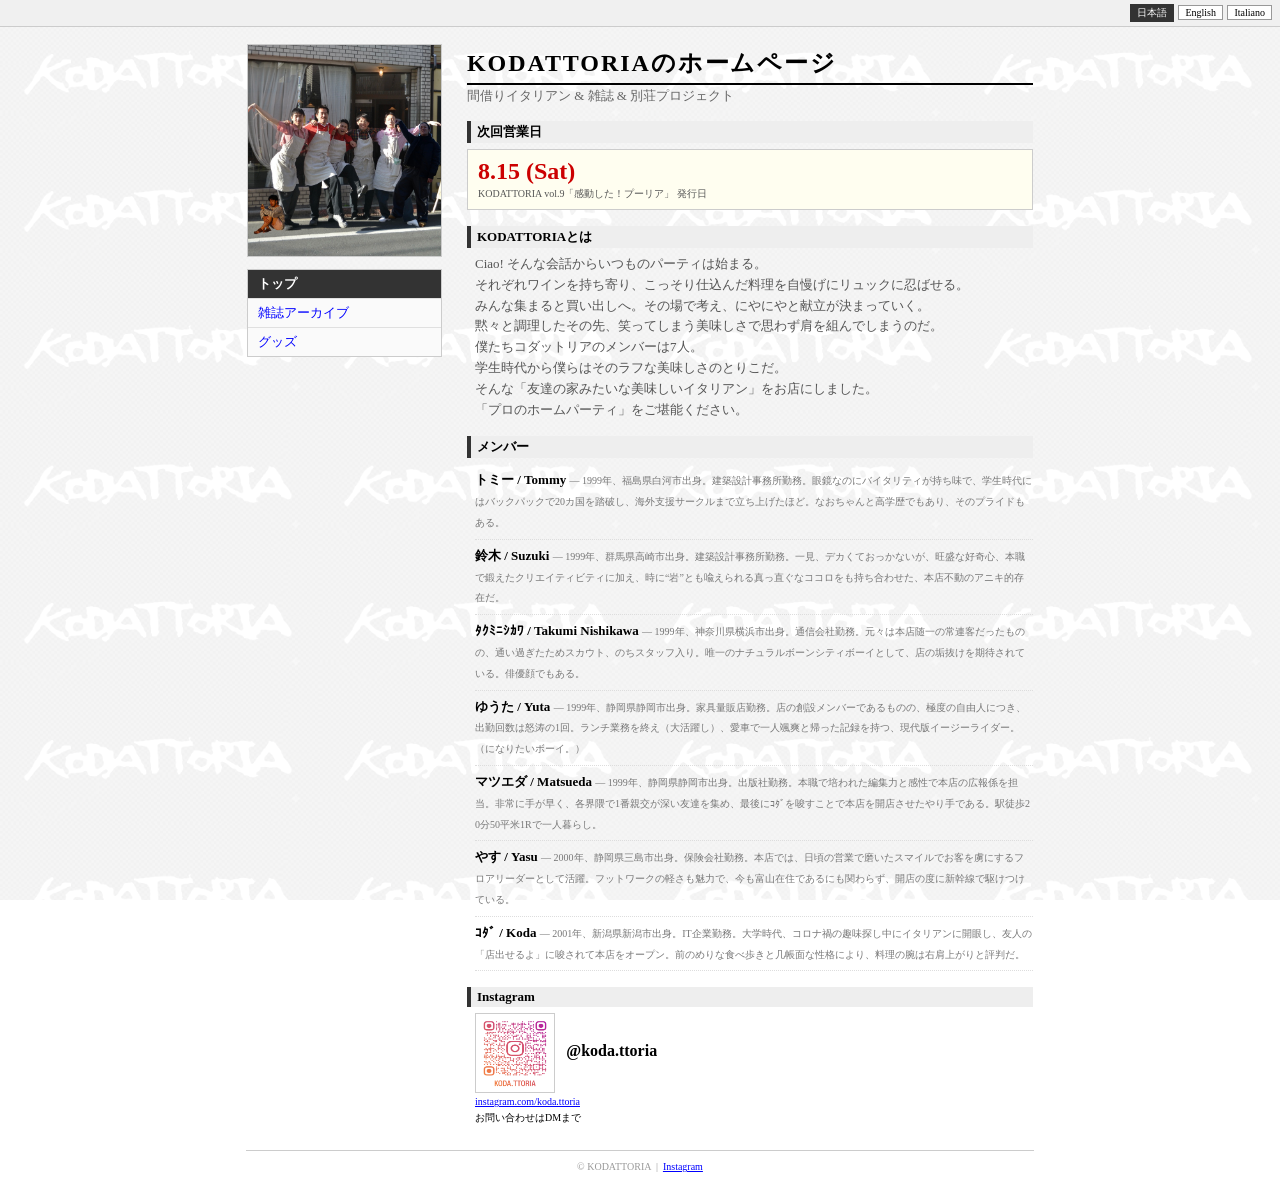
==== index.html @ 378e5a3b "制作中の雑誌データを取得する機能を追加し、index.htmlを更新する処理を実装" ====
<!DOCTYPE html>
<html lang="ja">
<head>
<meta charset="UTF-8">
<meta name="viewport" content="width=device-width, initial-scale=1.0">
<title>KODATTORIAのホームページ</title>
<link rel="stylesheet" href="style.css">
</head>
<body class="lang-ja">

<div id="lang-bar">
  <button onclick="setLang('ja')" class="active" id="btn-ja">日本語</button>
  <button onclick="setLang('en')" id="btn-en">English</button>
  <button onclick="setLang('it')" id="btn-it">Italiano</button>
</div>

<div id="wrapper">
  <table id="main-table">
    <tbody>
      <tr>
        <!-- LEFT: PHOTO + NAV -->
        <td id="left-cell">
            <div id="photo-box">
              <img class="site-photo" src="home.jpg" alt="KODATTORIAの写真">
            </div>
          <ul id="site-nav">
            <li class="active"><a href="index.html"><span data-lang="ja">トップ</span><span data-lang="en">Top</span><span data-lang="it">Top</span></a></li>
            <li><a href="magazine.html"><span data-lang="ja">雑誌アーカイブ</span><span data-lang="en">Magazine</span><span data-lang="it">Rivista</span></a></li>
            <li><a href="goods.html"><span data-lang="ja">グッズ</span><span data-lang="en">Goods</span><span data-lang="it">Merchandise</span></a></li>
          </ul>
        </td>

        <!-- RIGHT: CONTENT -->
        <td id="info-cell">
          <div id="site-title">KODATTORIAのホームページ</div>
          <div id="site-tagline">
            <span data-lang="ja">間借りイタリアン &amp; 雑誌 &amp; 別荘プロジェクト</span>
            <span data-lang="en">Pop-up Italian &amp; Magazine &amp; Villa Project</span>
            <span data-lang="it">Ristorante Itinerante &amp; Rivista &amp; Progetto Villa</span>
          </div>

          <!-- NEXT EVENT -->
          <div class="section-title">
            <span data-lang="ja">次回営業日</span>
            <span data-lang="en">Next Event</span>
            <span data-lang="it">Prossima Apertura</span>
          </div>
          <div class="next-event-box">
            <!-- NEXT_EVENT_START -->
            <div class="date">8.15 (Sat)</div>
            <div class="vol">
              <span data-lang="ja">KODATTORIA vol.9「感動した！プーリア」 発行日</span>
              <span data-lang="en">KODATTORIA vol.9 &ldquo;Puglia, We Were Moved!&rdquo; &mdash; release day</span>
              <span data-lang="it">Uscita di KODATTORIA vol.9 &ldquo;Puglia, ci ha emozionati!&rdquo;</span>
            </div>
            <!-- NEXT_EVENT_END -->
          </div>

          <!-- ABOUT -->
          <div class="section-title">
            <span data-lang="ja">KODATTORIAとは</span>
            <span data-lang="en">About</span>
            <span data-lang="it">Chi Siamo</span>
          </div>
          <p data-lang="ja" class="body-text">Ciao!
そんな会話からいつものパーティは始まる。<br/>
それぞれワインを持ち寄り、こっそり仕込んだ料理を自慢げにリュックに忍ばせる。<br/>
みんな集まると買い出しへ。その場で考え、にやにやと献立が決まっていく。<br/>
黙々と調理したその先、笑ってしまう美味しさで思わず肩を組んでしまうのだ。<br/>
僕たちコダットリアのメンバーは7人。<br/>
学生時代から僕らはそのラフな美味しさのとりこだ。<br/>
そんな「友達の家みたいな美味しいイタリアン」をお店にしました。<br/>
「プロのホームパーティ」をご堪能ください。</p>
          <p data-lang="en" class="body-text">Ciao!
This is how our usual parties begin.
Everyone brings a bottle of wine and sneaks their proudly prepared dishes into their backpacks.
When we all gather, we go shopping together — improvising the menu on the spot with grins all around.
After quietly cooking, we end up tasting something so delicious that we can’t help but laugh and put our arms around each other.
There are seven of us in KODATTORIA.
Since our student days we’ve been hooked on that rough, effortless kind of deliciousness.
We turned that “delicious Italian like your friend’s home” into a restaurant.
Please enjoy our “professional home party.”</p>
          <p data-lang="it" class="body-text">Ciao!
È da questi saluti che iniziano le nostre feste di sempre.
Ognuno porta una bottiglia di vino e nasconde con orgoglio nel proprio zaino i piatti preparati di nascosto.
Quando ci ritroviamo andiamo a fare la spesa insieme — il menu si decide sul momento, tra risatine.
Dopo aver cucinato in silenzio, la bontà dei piatti ci fa ridere e ci viene spontaneo abbracciarci.
Noi di KODATTORIA siamo in sette.
Fin dai tempi dell'università siamo stati conquistati da quel gusto semplice e disinvolto.
Abbiamo trasformato quel “italiano buono come a casa di un amico” in un locale.
Godetevi la nostra “festa in casa da professionisti.”</p>

          <!-- MEMBERS -->
          <div class="section-title">
            <span data-lang="ja">メンバー</span>
            <span data-lang="en">Members</span>
            <span data-lang="it">Il Team</span>
          </div>
          <ul class="member-list">
            <li>
              <span class="member-name">トミー / Tommy</span>
              <span class="member-bio">— 
                <span data-lang="ja">1999年、福島県白河市出身。建築設計事務所勤務。眼鏡なのにバイタリティが持ち味で、学生時代にはバックパックで20カ国を踏破し、海外支援サークルまで立ち上げたほど。なおちゃんと高学歴でもあり、そのプライドもある。</span>
                <span data-lang="en">Born in 1999 in Shirakawa, Fukushima. Works at an architectural design office. Despite his quiet spectacled look, he is driven by pure vitality—having backpacked across 20 countries in his student days and even founded an overseas support club. Naturally highly educated, and carries a healthy dose of pride for it.</span>
                <span data-lang="it">Nato nel 1999 a Shirakawa, prefettura di Fukushima. Lavora in uno studio d'architettura. Nonostante gli occhiali da intellettuale, la sua vera forza è la vitalità: da studente ha viaggiato zaino in spalla in oltre 20 Paesi e ha persino fondato un'associazione di volontariato internazionale. È colto ed erudito, con la giusta dose di orgoglio.</span>
              </span>
            </li>
            <li>
              <span class="member-name">鈴木 / Suzuki</span>
              <span class="member-bio">— 
                <span data-lang="ja">1999年、群馬県高崎市出身。建築設計事務所勤務。一見、デカくておっかないが、旺盛な好奇心、本職で鍛えたクリエイティビティに加え、時に“岩”とも喩えられる真っ直ぐなココロをも持ち合わせた、本店不動のアニキ的存在だ。</span>
                <span data-lang="en">Born in 1999 in Takasaki, Gunma. Works at an architectural design office. Though big and intimidating at first glance, he combines boundless curiosity, professional creativity, and a heart as solid and straight as a rock. He stands as the immovable, reliable big-brother figure of KODATTORIA.</span>
                <span data-lang="it">Nato nel 1999 a Takasaki, prefettura di Gunma. Lavora in uno studio d'architettura. All'apparenza grande e intimidatorio, unisce una fervida curiosità, la creatività affinata nel suo lavoro e un cuore puro e solido come una roccia. È l'incrollabile "fratello maggiore" della nostra squadra.</span>
              </span>
            </li>
            <li>
              <span class="member-name">ﾀｸﾐﾆｼｶﾜ / Takumi Nishikawa</span>
              <span class="member-bio">— 
                <span data-lang="ja">1999年、神奈川県横浜市出身。通信会社勤務。元々は本店随一の常連客だったものの、通い過ぎたためスカウト、のちスタッフ入り。唯一のナチュラルボーンシティボーイとして、店の垢抜けを期待されている。俳優顔でもある。</span>
                <span data-lang="en">Born in 1999 in Yokohama, Kanagawa. Works at a telecommunications company. Originally the spot's most frequent regular, he was recruited simply for showing up so much and joined the staff. As our only natural-born city boy, he’s expected to bring a touch of urban sophistication. He also has the face of an actor.</span>
                <span data-lang="it">Nato nel 1999 a Yokohama, prefettura di Kanagawa. Lavora in un'azienda di telecomunicazioni. Inizialmente il cliente più affezionato, è stato "ingaggiato" proprio perché frequentava troppo il locale. Essendo l'unico "city boy" nativo, tutti contano su di lui per dare un taglio sofisticato al locale. Ha anche un volto da attore.</span>
              </span>
            </li>
            <li>
              <span class="member-name">ゆうた / Yuta</span>
              <span class="member-bio">— 
                <span data-lang="ja">1999年、静岡県静岡市出身。家具量販店勤務。店の創設メンバーであるものの、極度の自由人につき、出勤回数は怒涛の1回。ランチ業務を終え（大活躍し）、愛車で一人颯爽と帰った記録を持つ、現代版イージーライダー。（になりたいボーイ。）</span>
                <span data-lang="en">Born in 1999 in Shizuoka City, Shizuoka. Works at a furniture retailer. Despite being a founding member, his extreme free-spiritedness has led to a legendary total shift record of exactly ONE time. After working lunch service (and killing it), he rode off heroically on his bike like a modern Easy Rider. (Or a boy who aspires to be one.)</span>
                <span data-lang="it">Nato nel 1999 a Shizuoka. Lavora in un grande negozio di arredamento. Pur essendo un membro fondatore, il suo spirito libero lo ha portato a lavorare nel locale ben... UNA singola volta. Finito il turno del pranzo (in cui è stato bravissimo), se n'è andato con la sua auto come un moderno Easy Rider. (O almeno, è un ragazzo che vorrebbe esserlo.)</span>
              </span>
            </li>
            <li>
              <span class="member-name">マツエダ / Matsueda</span>
              <span class="member-bio">— 
                <span data-lang="ja">1999年、静岡県静岡市出身。出版社勤務。本職で培われた編集力と感性で本店の広報係を担当。非常に手が早く、各界隈で1番親交が深い友達を集め、最後にｺﾀﾞを唆すことで本店を開店させたやり手である。駅徒歩20分50平米1Rで一人暮らし。</span>
                <span data-lang="en">Born in 1999 in Shizuoka City, Shizuoka. Works at a publishing house. Handles PR using his editorial skills and sensibilities. A true go-getter, he gathered his closest friends from various circles and talked Koda into starting KODATTORIA. Currently lives alone in a 50m² studio, 20 minutes on foot from the station.</span>
                <span data-lang="it">Nato nel 1999 a Shizuoka. Lavora in una casa editrice. Cura le PR con le sue capacità editoriali e la sua sensibilità. Abile manipolatore, ha riunito i suoi migliori amici dai vari ambienti e infine ha "istigato" Koda ad aprire il locale. Vive da solo in un monolocale di 50 metri quadri a 20 minuti a piedi dalla stazione.</span>
              </span>
            </li>
            <li>
              <span class="member-name">やす / Yasu</span>
              <span class="member-bio">— 
                <span data-lang="ja">2000年、静岡県三島市出身。保険会社勤務。本店では、日頃の営業で磨いたスマイルでお客を虜にするフロアリーダーとして活躍。フットワークの軽さも魅力で、今も富山在住であるにも関わらず、開店の度に新幹線で駆けつけている。</span>
                <span data-lang="en">Born in 2000 in Mishima, Shizuoka. Works at an insurance company. Serves as floor leader, charming guests with a sales-honed smile. Known for his incredible mobility, he rushes over via bullet train every time the pop-up opens—even though he currently lives in Toyama.</span>
                <span data-lang="it">Nato nel 2000 a Mishima, prefettura di Shizuoka. Lavora in una compagnia assicurativa. Nel locale è il caposala che affascina i clienti con un sorriso affinato con la vendita. Famoso per la sua incredibile flessibilità, prende il treno ad alta velocità per venire ad ogni apertura, pur vivendo a Toyama.</span>
              </span>
            </li>
            <li>
              <span class="member-name">ｺﾀﾞ / Koda</span>
              <span class="member-bio">— 
                <span data-lang="ja">2001年、新潟県新潟市出身。IT企業勤務。大学時代、コロナ禍の趣味探し中にイタリアンに開眼し、友人の「店出せるよ」に唆されて本店をオープン。前のめりな食べ歩きと几帳面な性格により、料理の腕は右肩上がりと評判だ。</span>
                <span data-lang="en">Born in 2001 in Niigata City, Niigata. Works at an IT company. Awakened to Italian cuisine during his university days while seeking hobbies in lockdown, he opened KODATTORIA after friends enticed him with "You could totally open a restaurant!" Thanks to his eager food tours and meticulous nature, his culinary skills are on a steady rise.</span>
                <span data-lang="it">Nato nel 2001 a Niigata. Lavora in un'azienda IT. Durante l'università ha scoperto la passione per la cucina italiana durante il lockdown, ed è stato convinto dagli amici che gli dicevano "Puoi aprire un locale!". Grazie ai suoi tour gastronomici entusiasti e al suo carattere meticoloso, le sue abilità culinarie sono in continua crescita.</span>
              </span>
            </li>
          </ul>

          <!-- INSTAGRAM -->
          <div class="section-title">Instagram</div>
          <div class="insta-box">
            <img class="qr" src="koda.ttoria_qr.png" alt="Instagram QR @koda.ttoria">
            <span class="insta-handle">@koda.ttoria</span><br>
            <span style="font-size:x-small;">
              <a href="https://www.instagram.com/koda.ttoria" target="_blank">instagram.com/koda.ttoria</a><br>
              <span data-lang="ja">お問い合わせはDMまで</span>
              <span data-lang="en">Enquiries via DM</span>
              <span data-lang="it">Per info scrivici in DM</span>
            </span>
          </div>

        </td>
      </tr>
    </tbody>
  </table>
  <div id="footer">&copy; KODATTORIA &nbsp;|&nbsp; <a href="https://www.instagram.com/koda.ttoria" target="_blank">Instagram</a></div>
</div>

<script src="lang.js"></script>
<!-- Cloudflare Web Analytics -->
<!-- <script defer src='https://static.cloudflareinsights.com/beacon.min.js' data-cf-beacon='{"token": "YOUR_TOKEN_HERE"}'></script> -->
</body>
</html>
---- style.css ----
/* ===== KODATTORIA SITE CSS ===== */

body {
  background-color: #ffffff;
  color: #000000;
  font-family: serif;
  font-size: medium;
  margin: 0;
  padding: 0;
  position: relative;
}

/* Prevent horizontal overflow on small screens and make sizing predictable */
*, *::before, *::after { box-sizing: border-box; }
html, body { max-width: 100%; overflow-x: hidden; }
body::before {
  content: '';
  position: fixed;
  inset: 0;
  background-image: url('kodattoria_logo.png');
  background-repeat: repeat;
  background-size: 320px auto;
  opacity: 0.06;
  pointer-events: none;
  z-index: 0;
}
a { color: #0000ff; }
a:visited { color: #800080; }
a:hover { color: #cc0000; }

/* LANG BAR */
#lang-bar {
  text-align: right;
  padding: 4px 8px;
  font-size: x-small;
  background: #f0f0f0;
  border-bottom: 1px solid #cccccc;
  position: relative;
  z-index: 1;
}
#lang-bar button {
  font-size: x-small;
  font-family: inherit;
  background: #ffffff;
  border: 1px solid #999999;
  padding: 1px 6px;
  margin-left: 2px;
  cursor: pointer;
}
#lang-bar button.active {
  background: #333333;
  color: #ffffff;
  border-color: #333333;
}

/* WRAPPER */
#wrapper {
  max-width: 820px;
  margin: 0 auto;
  padding: 16px;
  position: relative;
  z-index: 1;
}

/* MAIN TABLE */
#main-table {
  width: 100%;
  border-collapse: collapse;
}

/* LEFT COLUMN */
#left-cell {
  width: 220px;
  vertical-align: top;
  padding-right: 24px;
}
#photo-box img {
  display: block;
}

/* 共通のサイト写真（home.jpg等）をレスポンシブにする */
.site-photo {
  max-width: 200px; /* デフォルトの表示上限（左カラム幅に合わせる） */
  width: 100%;
  height: auto;
  display: block;
  border: 1px solid #cccccc;
}

/* SITE NAV */
#site-nav {
  list-style: none;
  padding: 0;
  margin: 12px 0 0 0;
  border: 1px solid #cccccc;
  background: #fafafa;
}
#site-nav li {
  border-bottom: 1px solid #e0e0e0;
}
#site-nav li:last-child { border-bottom: none; }
#site-nav li a {
  display: block;
  padding: 5px 10px;
  font-size: small;
  text-decoration: none;
  color: #0000ff;
}
#site-nav li a:hover { background: #fffbe6; color: #cc0000; }
#site-nav li.active a {
  background: #333333;
  color: #ffffff;
  font-weight: bold;
}
#site-nav li.active a:visited { color: #ffffff; }

/* RIGHT COLUMN */
#info-cell {
  vertical-align: top;
  padding-top: 4px;
}

/* HEADER */
#site-title {
  /* 1. HTMLタグを増やすことなく文字の折り返しを絶対禁止にする */
  white-space: nowrap;

  /* 2. 画面幅に合わせて自動縮小（最小14px 〜 推奨3.5vw 〜 最大24px） */
  /* ※テキストの文字数に合わせて '3.5vw' の部分を微調整してください */
  font-size: clamp(0.875rem, 6.0vw, 1.5rem);

  font-weight: bold;
  letter-spacing: 0.08em;
  border-bottom: 2px solid #000000;
  padding-bottom: 4px;
  margin-bottom: 2px;
}

#site-tagline {
  font-size: small;
  color: #666666;
  margin-bottom: 16px;
}

/* SECTION TITLE */
.section-title {
  font-size: small;
  font-weight: bold;
  background: #eeeeee;
  border-left: 4px solid #333333;
  padding: 2px 6px;
  margin-top: 16px;
  margin-bottom: 6px;
}

/* BODY TEXT */
.body-text {
  margin: 0 0 4px 8px;
  font-size: small;
  color: #555555;
  display: none;
  line-height: 1.6;
  word-break: break-all;
  overflow-wrap: break-word;
}
body.lang-ja .body-text[data-lang="ja"],
body.lang-en .body-text[data-lang="en"],
body.lang-it .body-text[data-lang="it"] { display: block; }

/* NEXT EVENT */
.next-event-box {
  border: 1px solid #cccccc;
  background: #fffef0;
  padding: 8px 10px;
  font-size: small;
  margin-bottom: 4px;
}
.next-event-box .date {
  font-size: x-large;
  font-weight: bold;
  color: #cc0000;
}
.next-event-box .vol {
  font-size: x-small;
  color: #555555;
  margin-top: 2px;
}

/* MEMBERS */
.member-list {
  list-style: none;
  padding: 0;
  margin: 0 0 0 8px;
}
.member-list li {
  padding: 6px 0;
  font-size: small;
  border-bottom: 1px dotted #dddddd;
  line-height: 1.6;
}
.member-name { font-weight: bold; }
.member-bio {
  color: #777777;
  font-size: x-small;
  line-height: 1.6;
  word-break: break-all;
  overflow-wrap: break-word;
}

/* MAGAZINE LIST */
.mag-list {
  list-style: none;
  padding: 0;
  margin: 0 0 0 8px;
}
.mag-list li {
  padding: 8px 0;
  border-bottom: 1px dotted #dddddd;
  display: flex;
  align-items: flex-start;
  gap: 12px;
}
.mag-cover-box {
  width: 70px;
  min-width: 70px;
  height: 99px;
  background: #f0f0f0;
  border: 1px solid #cccccc;
  display: flex;
  align-items: center;
  justify-content: center;
  font-size: 9px;
  color: #aaaaaa;
  text-align: center;
  flex-shrink: 0;
}
.mag-cover-box img {
  width: 100%;
  height: 100%;
  object-fit: cover;
  display: block;
}
.mag-info {
  display: flex;
  flex-direction: column;
  justify-content: center;
  gap: 4px;
}
.mag-info div {
  display: block;
}
.vol-label {
  color: #999999;
  font-size: x-small;
  display: block;
  margin-bottom: 2px;
}

/* GOODS */
.goods-item {
  display: inline-block;
  border: 1px solid #cccccc;
  padding: 8px;
  margin: 4px 0 4px 8px;
  vertical-align: top;
  text-align: center;
  width: 120px;
}
.goods-photo {
  width: 100px;
  height: 100px;
  background: #f0f0f0;
  display: flex;
  align-items: center;
  justify-content: center;
  font-size: x-small;
  color: #aaaaaa;
  margin: 0 auto 6px;
}
.goods-photo img { width: 100%; height: 100%; object-fit: cover; display: block; }
.goods-name { font-weight: bold; font-size: small; }
.goods-price { color: #cc0000; font-size: x-small; margin-top: 2px; }

/* PURCHASE NOTE */
.purchase-note {
  font-size: x-small;
  color: #cc0000;
  margin: 6px 0 0 8px;
}

/* INSTAGRAM */
.insta-box {
  margin: 4px 0 4px 8px;
  font-size: small;
}
.insta-box img.qr {
  width: 80px;
  height: 80px;
  vertical-align: middle;
  border: 1px solid #cccccc;
  margin-right: 8px;
}
.insta-handle {
  font-weight: bold;
  font-size: medium;
}

/* FOOTER */
#footer {
  text-align: center;
  font-size: x-small;
  color: #999999;
  border-top: 1px solid #cccccc;
  padding: 10px 0;
  margin-top: 20px;
}

/* LANGUAGE VISIBILITY */
[data-lang] { display: none; }
body.lang-ja [data-lang="ja"] { display: inline; }
body.lang-en [data-lang="en"] { display: inline; }
body.lang-it [data-lang="it"] { display: inline; }
li[data-lang], div[data-lang], p[data-lang] { display: none; }
body.lang-ja li[data-lang="ja"],
body.lang-ja div[data-lang="ja"],
body.lang-ja p[data-lang="ja"] { display: block; }
body.lang-en li[data-lang="en"],
body.lang-en div[data-lang="en"],
body.lang-en p[data-lang="en"] { display: block; }
body.lang-it li[data-lang="it"],
body.lang-it div[data-lang="it"],
body.lang-it p[data-lang="it"] { display: block; }

/* RESPONSIVE */
@media (max-width: 560px) {
  #main-table, #main-table tbody, #main-table tr, #main-table td {
    display: block;
    width: 100%;
  }
  #left-cell {
    width: 100%;
    padding-right: 0;
    margin-bottom: 16px;
  }
  #photo-box > div { width: 100% !important; }
  #site-nav { margin-top: 8px; }
  /* Ensure site-photo never forces horizontal overflow on small screens */
  .site-photo { max-width: 100%; }
}
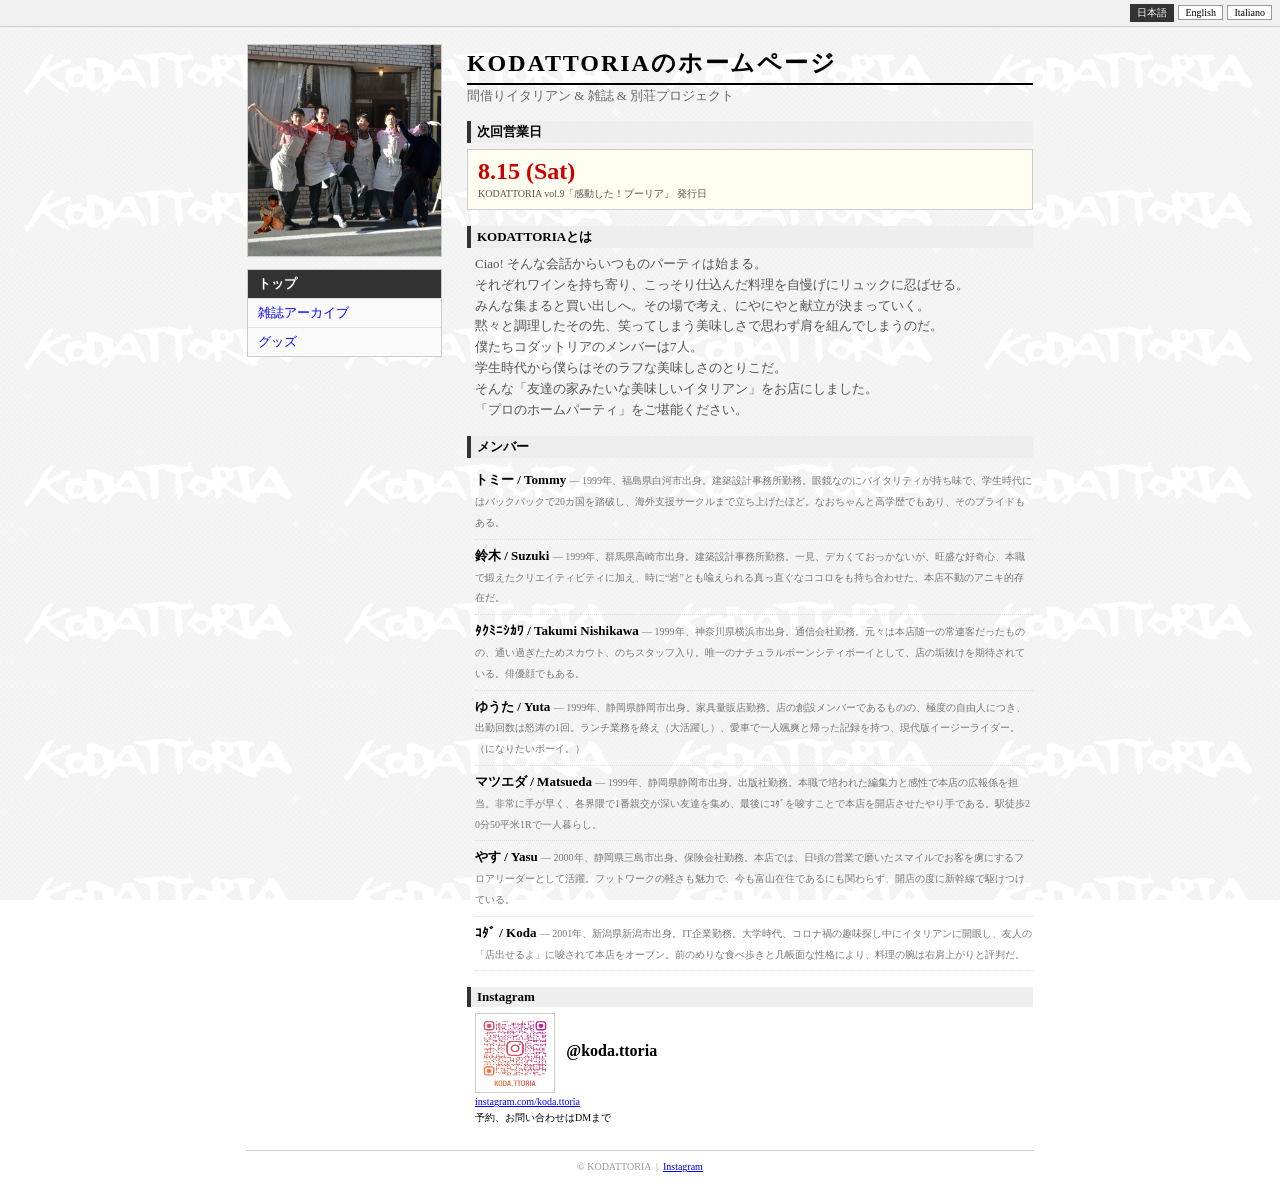
==== commit c03a33c7: "Merge branch 'main' of https://github.com/kodattoria-boop/kodattoria" ====
--- a/index.html
+++ b/index.html
@@ -162,7 +162,7 @@
             <span class="insta-handle">@koda.ttoria</span><br>
             <span style="font-size:x-small;">
               <a href="https://www.instagram.com/koda.ttoria" target="_blank">instagram.com/koda.ttoria</a><br>
-              <span data-lang="ja">お問い合わせはDMまで</span>
+              <span data-lang="ja">予約、お問い合わせはDMまで</span>
               <span data-lang="en">Enquiries via DM</span>
               <span data-lang="it">Per info scrivici in DM</span>
             </span>
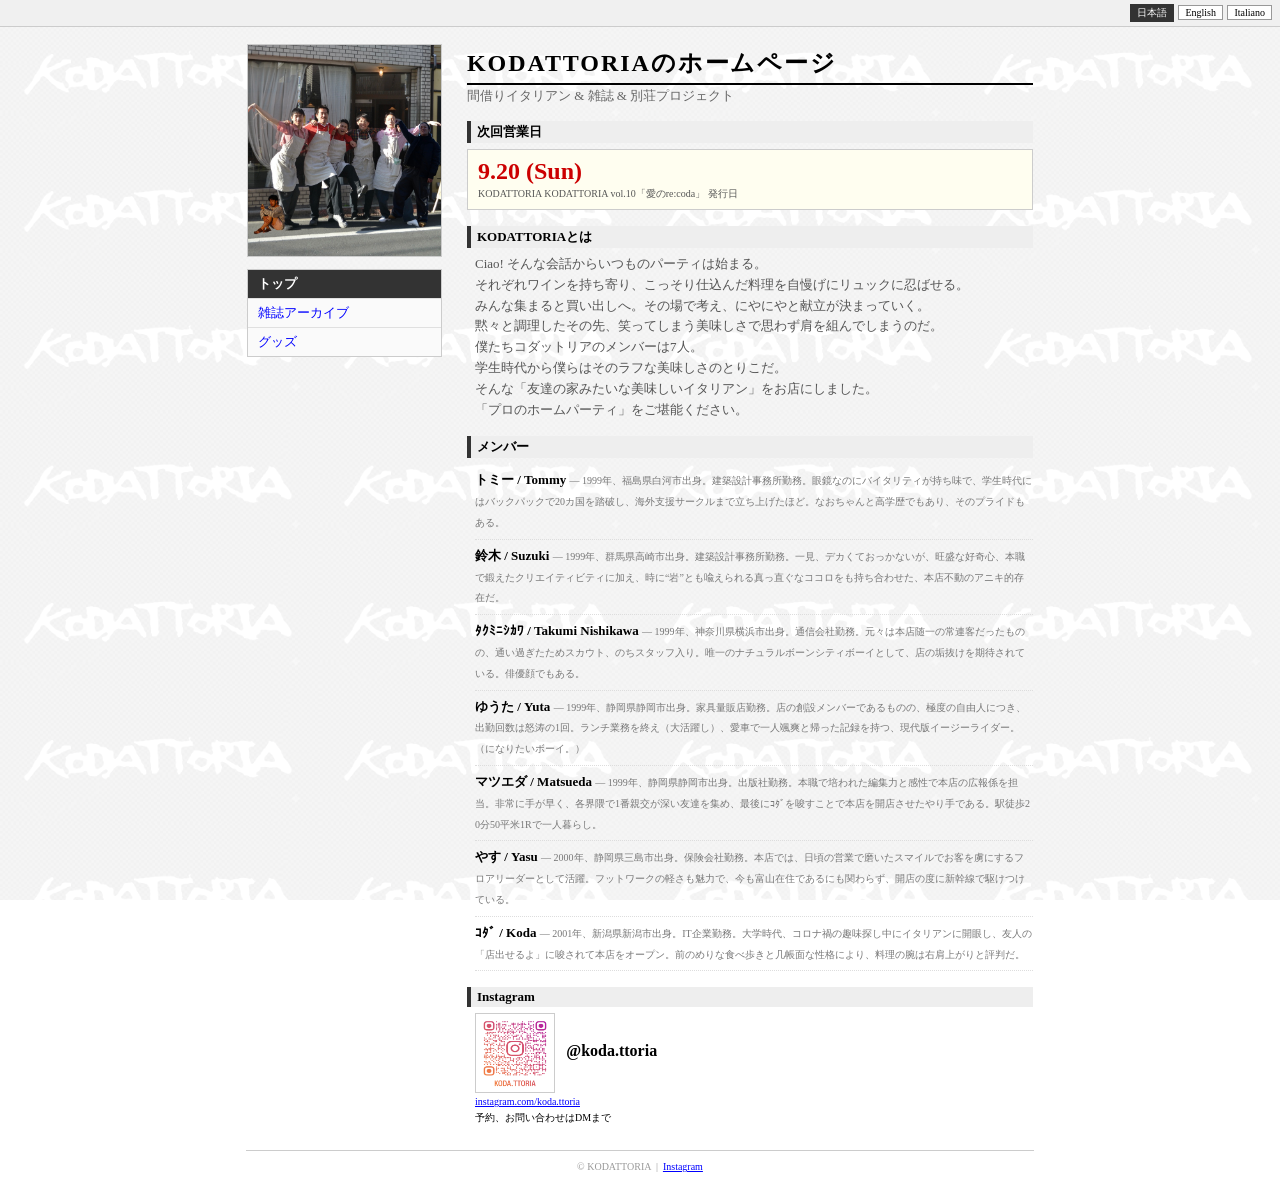
==== commit 4b234e50: "chore: update generated HTML and images from Notion [skip ci]" ====
--- a/index.html
+++ b/index.html
@@ -46,12 +46,12 @@
             <span data-lang="it">Prossima Apertura</span>
           </div>
           <div class="next-event-box">
-            <!-- NEXT_EVENT_START -->
-            <div class="date">8.15 (Sat)</div>
+                        <!-- NEXT_EVENT_START -->
+            <div class="date">9.20 (Sun)</div>
             <div class="vol">
-              <span data-lang="ja">KODATTORIA vol.9「感動した！プーリア」 発行日</span>
-              <span data-lang="en">KODATTORIA vol.9 &ldquo;Puglia, We Were Moved!&rdquo; &mdash; release day</span>
-              <span data-lang="it">Uscita di KODATTORIA vol.9 &ldquo;Puglia, ci ha emozionati!&rdquo;</span>
+              <span data-lang="ja">KODATTORIA KODATTORIA vol.10「愛のre:coda」 発行日</span>
+              <span data-lang="en">KODATTORIA KODATTORIA vol.10 &ldquo;愛のre:coda&rdquo; &mdash; release day</span>
+              <span data-lang="it">Uscita di KODATTORIA KODATTORIA vol.10 &ldquo;愛のre:coda&rdquo;</span>
             </div>
             <!-- NEXT_EVENT_END -->
           </div>
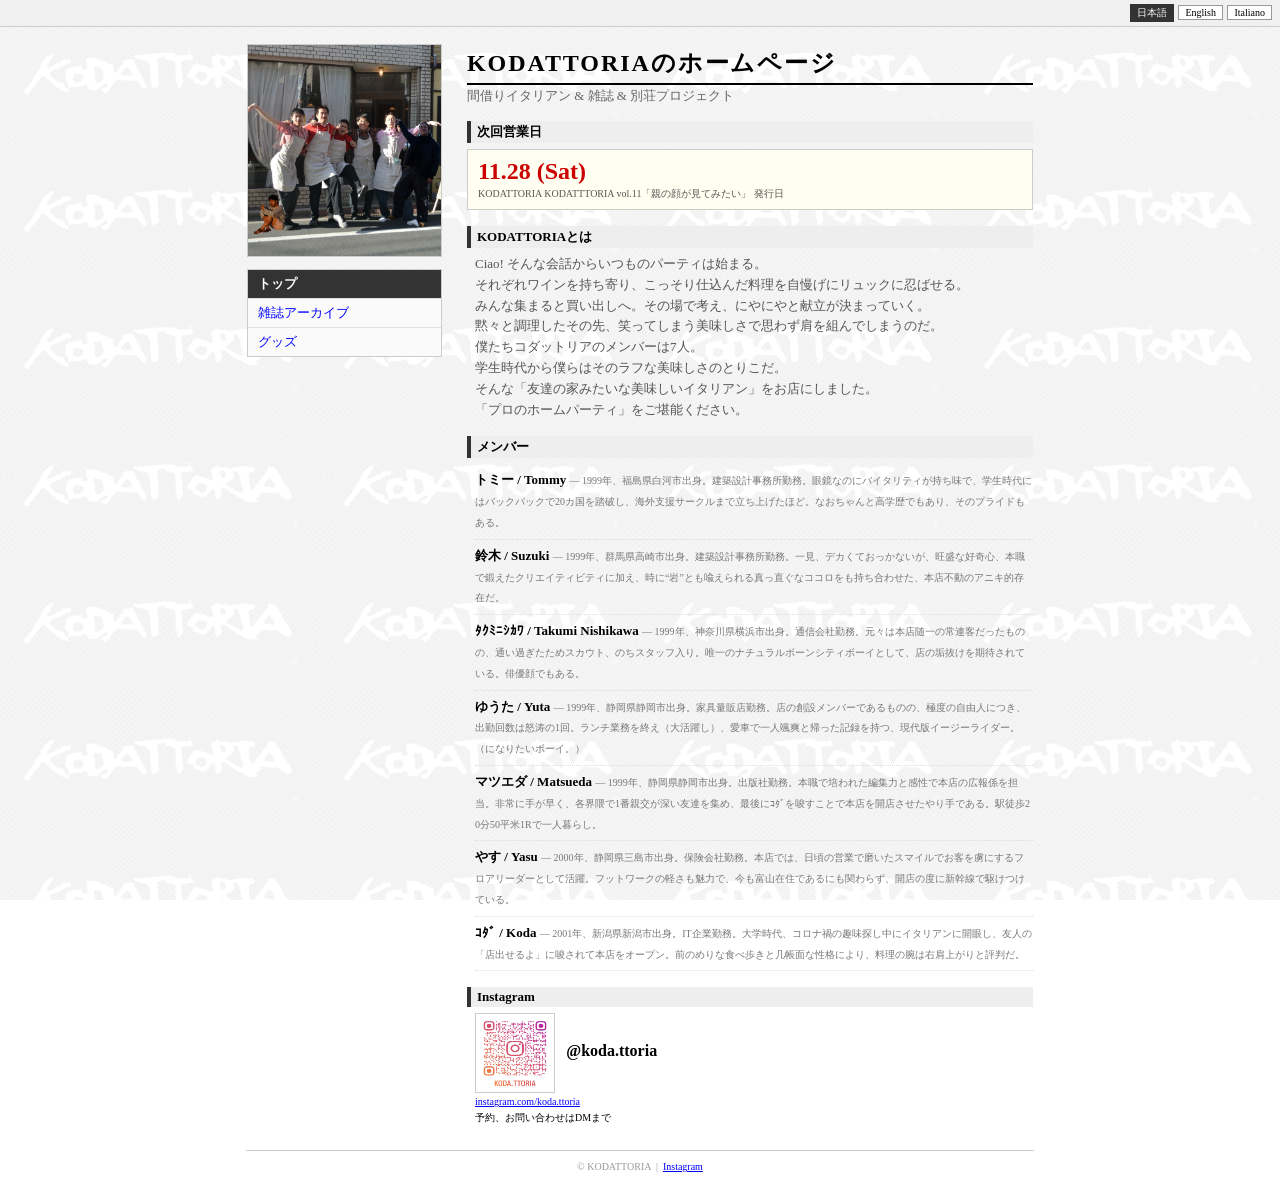
==== commit e418f8ab: "chore: update generated HTML and images from Notion [skip ci]" ====
--- a/index.html
+++ b/index.html
@@ -46,12 +46,12 @@
             <span data-lang="it">Prossima Apertura</span>
           </div>
           <div class="next-event-box">
-                        <!-- NEXT_EVENT_START -->
-            <div class="date">9.20 (Sun)</div>
+                                                            <!-- NEXT_EVENT_START -->
+            <div class="date">11.28 (Sat)</div>
             <div class="vol">
-              <span data-lang="ja">KODATTORIA KODATTORIA vol.10「愛のre:coda」 発行日</span>
-              <span data-lang="en">KODATTORIA KODATTORIA vol.10 &ldquo;愛のre:coda&rdquo; &mdash; release day</span>
-              <span data-lang="it">Uscita di KODATTORIA KODATTORIA vol.10 &ldquo;愛のre:coda&rdquo;</span>
+              <span data-lang="ja">KODATTORIA KODATTTORIA vol.11「親の顔が見てみたい」 発行日</span>
+              <span data-lang="en">KODATTORIA KODATTTORIA vol.11 &ldquo;親の顔が見てみたい&rdquo; &mdash; release day</span>
+              <span data-lang="it">Uscita di KODATTORIA KODATTTORIA vol.11 &ldquo;親の顔が見てみたい&rdquo;</span>
             </div>
             <!-- NEXT_EVENT_END -->
           </div>
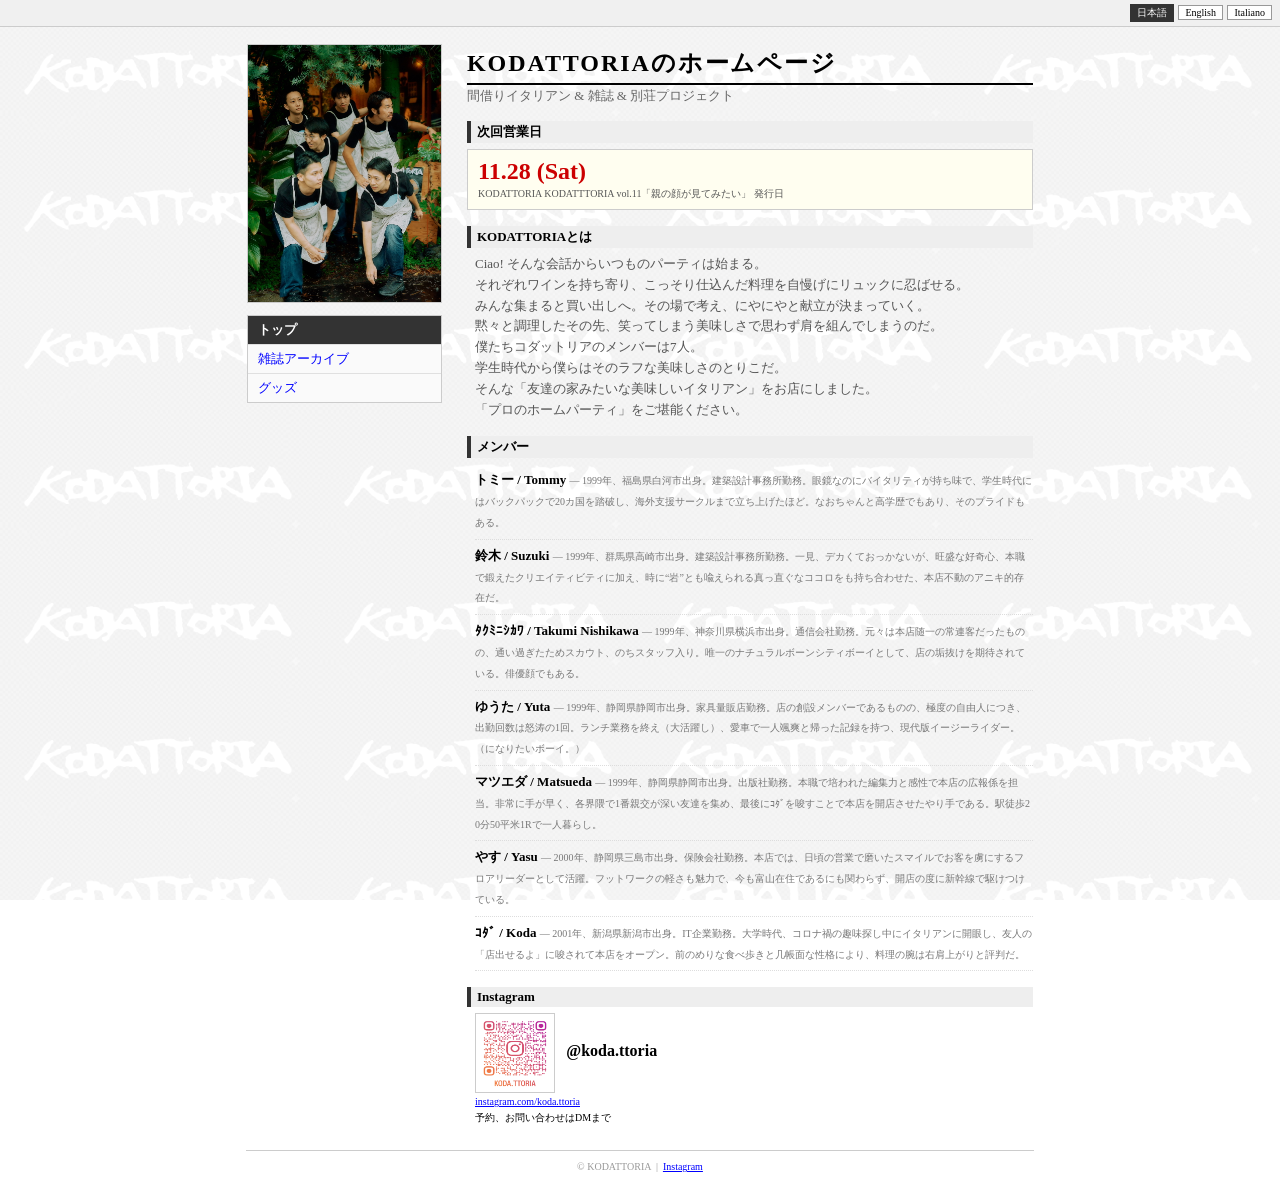
==== commit 8eb67ff6: "chore: update generated HTML and images from Notion" ====
--- a/index.html
+++ b/index.html
@@ -46,7 +46,7 @@
             <span data-lang="it">Prossima Apertura</span>
           </div>
           <div class="next-event-box">
-                                                            <!-- NEXT_EVENT_START -->
+                                                                                    <!-- NEXT_EVENT_START -->
             <div class="date">11.28 (Sat)</div>
             <div class="vol">
               <span data-lang="ja">KODATTORIA KODATTTORIA vol.11「親の顔が見てみたい」 発行日</span>
--- a/style.css
+++ b/style.css
@@ -264,20 +264,14 @@
   margin: 4px 0 4px 8px;
   vertical-align: top;
   text-align: center;
-  width: 120px;
+  width: 260px;
 }
 .goods-photo {
-  width: 100px;
-  height: 100px;
-  background: #f0f0f0;
-  display: flex;
-  align-items: center;
-  justify-content: center;
-  font-size: x-small;
-  color: #aaaaaa;
-  margin: 0 auto 6px;
-}
-.goods-photo img { width: 100%; height: 100%; object-fit: cover; display: block; }
+  width: 100%;
+  margin: 0 auto 8px;
+}
+.goods-photo img { width: 100%; height: auto; object-fit: contain; display: block; }
+.goods-photo-detail { margin-top: 10px; }
 .goods-name { font-weight: bold; font-size: small; }
 .goods-price { color: #cc0000; font-size: x-small; margin-top: 2px; }
 
